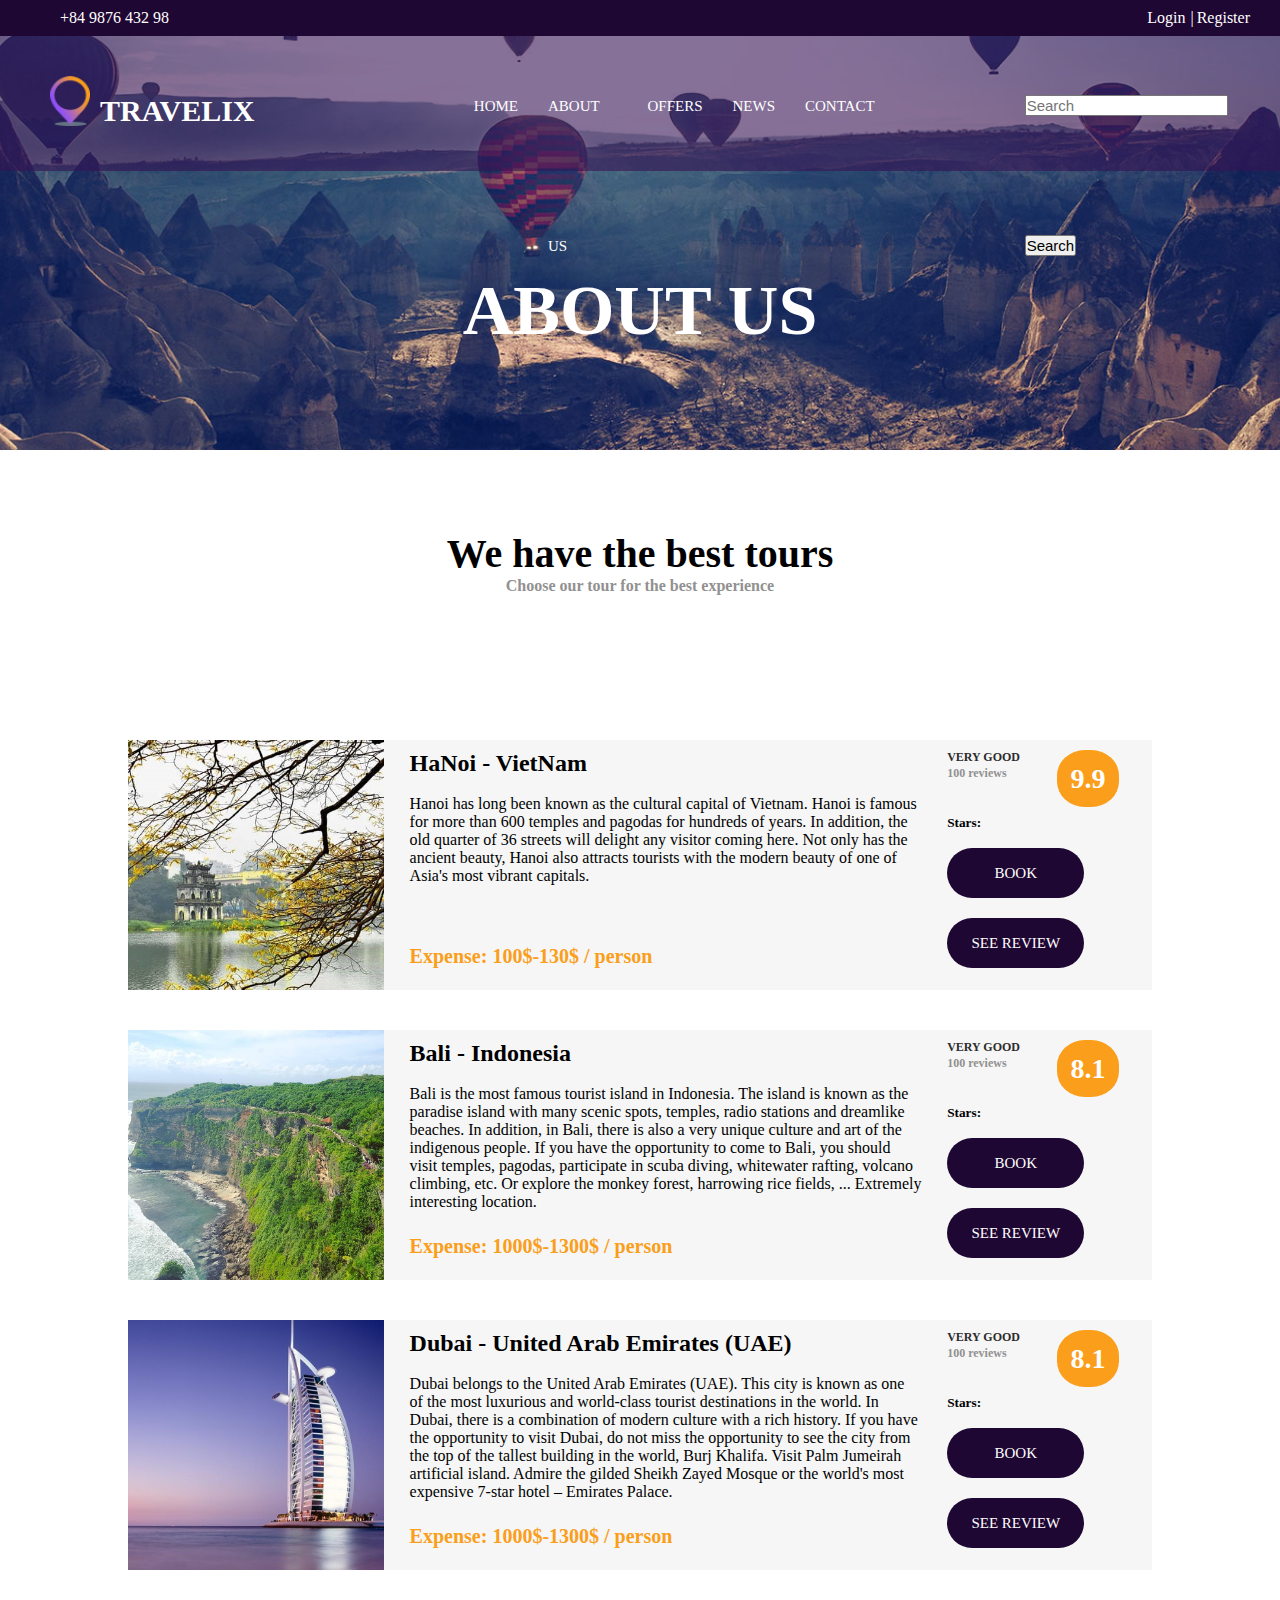
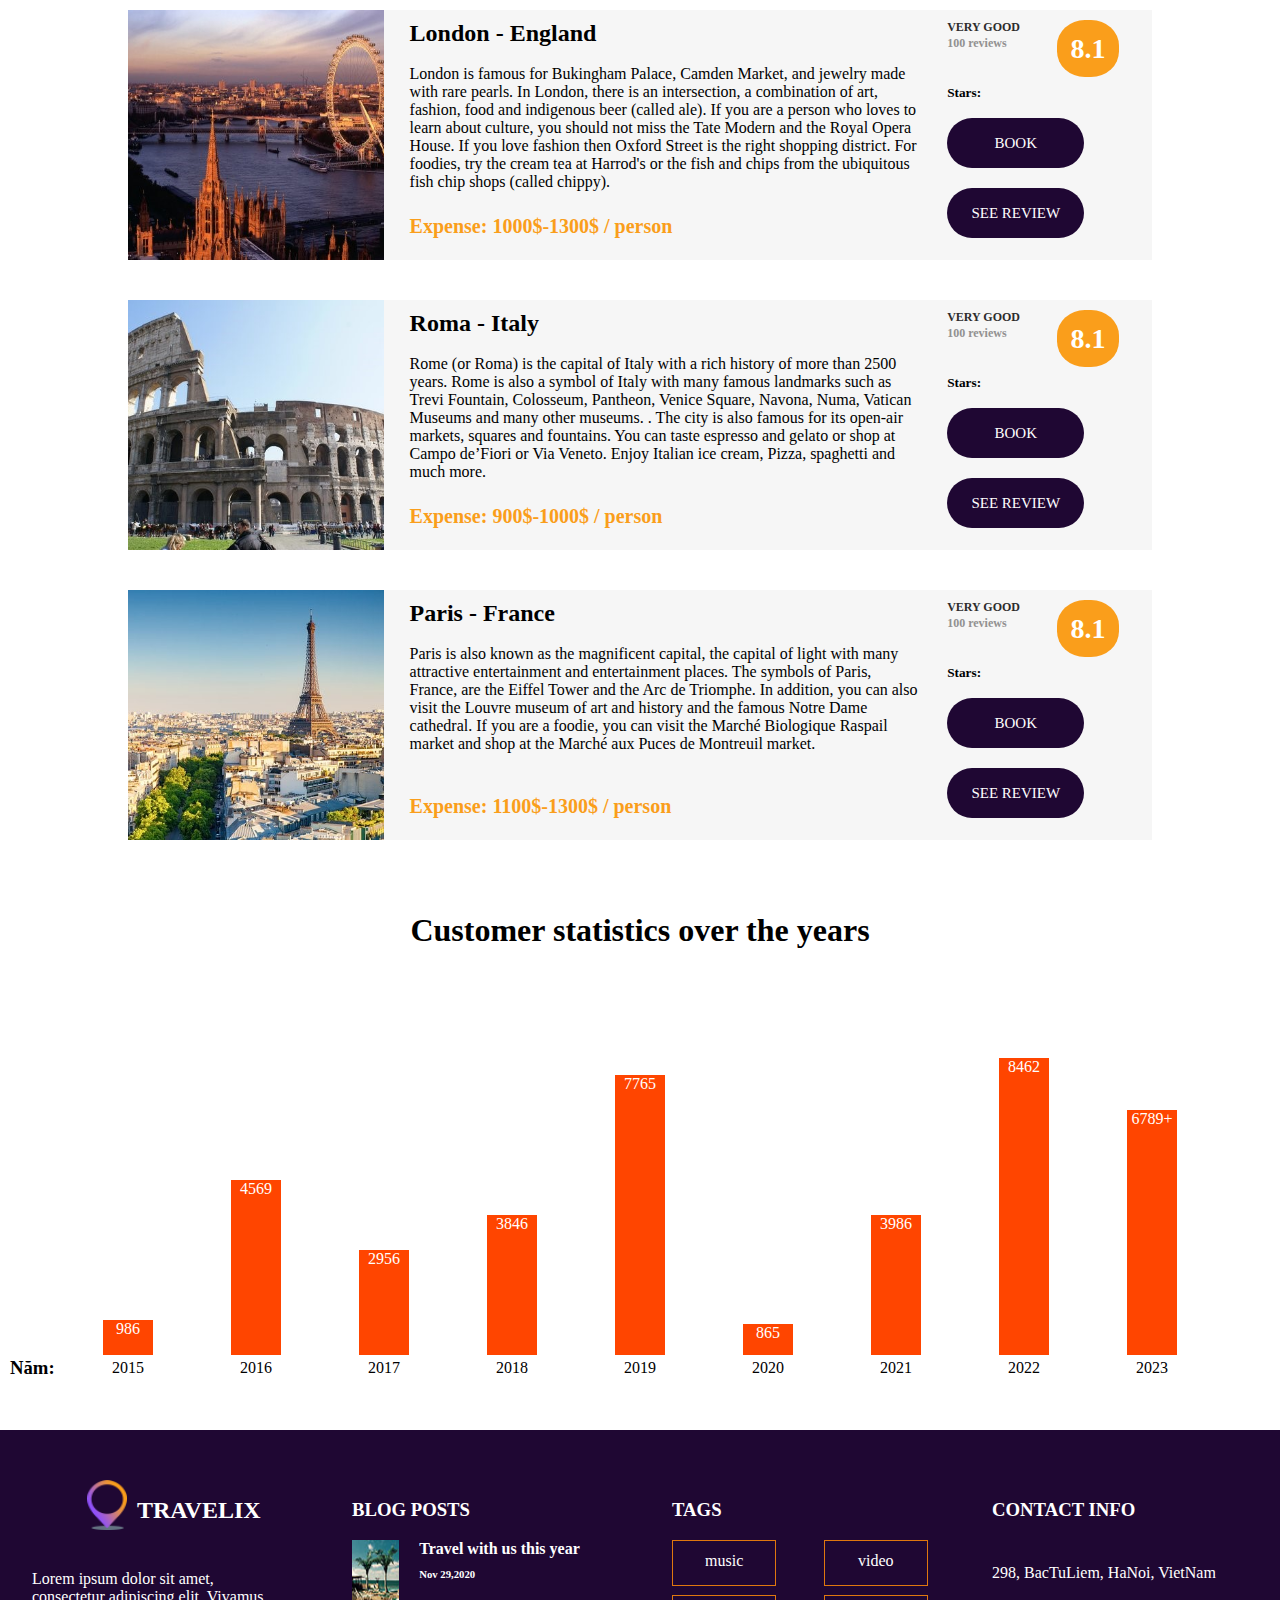
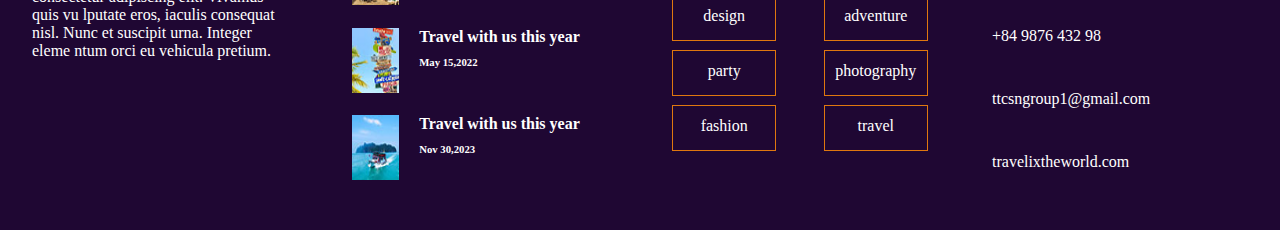
==== html/about.html @ b3f2b8ae "about" ====
<!DOCTYPE html>
<html lang="en">
<head>
    <meta charset="UTF-8">
    <meta http-equiv="X-UA-Compatible" content="IE=edge">
    <meta name="viewport" content="width=device-width, initial-scale=1.0">
	<link rel="stylesheet" href="../css/about.css">
	<link href="../fontawesome-free/css/all.min.css" rel="stylesheet">
    <title>About us</title>
</head>
<body>
	<div id="header">
		<div id="h1">

			<ul class="h11">
				<li><a href="#">+84 9876 432 98</a></li>
				<li><a href="#"><i class="fa-brands fa-facebook"></i></a></li>
				<li><a href="#"><i class="fa-brands fa-instagram"></i></a></li>
				<li><a href="#"><i class="fa-brands fa-youtube"></i></a></li>
			</ul>
			<ul class="h12">
				<li><a href="../html/login.html">Login</a></li>
				<p style="color: white; line-height: 35px; margin-left: 5px;">|</p>
				<li><a href="../html/register.html">Register</a></li>
			</ul>
			
        </div>
		
		<div id="h2">
			<div class="h21">
				<img style="width: 40px; height: 50px; float: left; margin:40px 10px 0px 50px;" src="../images/logo.png">
				<h1 style="color: white; font-size: 30px">TRAVELIX</h1>
			</div>
			<div class="h22">
				<ul>
					<li><a href="../html/index.html">HOME</a></li>
					<li><a href="../html/about.html">ABOUT US</a></li>
					<li><a href="../html/offers.html">OFFERS</a></li>
					<li><a href="../html/news.html">NEWS</a></li>
					<li><a href="../html/contact.html">CONTACT</a></li>
				</ul>
				<form style="margin-left: 150px; ">
					<input type="text" placeholder="Search" style="font-size: 15px">
					<input type="button" value="Search" style="font-size: 15px; ">
				</form>	
			</div>
		</div>
		<div id="h3">
			<h1 class="h31">ABOUT US</h1>
		</div>
		
		<div id="about_content">
			<div id="content1">
				<h1 style="text-align: center; padding-top: 80px; font-size: 40px;">We have the best tours</h1>
				<h4 style="text-align: center; color: #929191;">Choose our tour for the best  experience</h4>
			</div>
			
			
			
			
			<div class="content-item">
				<div class="item-img" style="background-image: url(../images/Hanoi.jpg);">	
				</div>
				<div class="item-content">
					<h2>HaNoi - VietNam</h2>
					<br>
					<p>Hanoi has long been known as the cultural capital of Vietnam. Hanoi is famous for more
						 than 600 temples and pagodas for hundreds of years. In addition, the old quarter of 36 streets
						 will delight any visitor coming here. Not only has the ancient beauty, Hanoi also attracts tourists with 
						 the modern beauty of one of Asia's most vibrant capitals.</p>
					<h3>Expense: 100$-130$ / person</h3>
				</div>	
				<div class="item-review">
					<div class="offers_reviews">
						<div class="offer_reviews_content">
							<div class="offer_reviews_title">very good</div>
							<div class="offer_reviews_subtitle">100 reviews</div>
						</div>
						<div class="offer_reviews_rating text-center">9.9</div>
					</div>
					<div class="offers_star">
						<h5>Stars: </h5>
						<i class="fa-solid fa-star"></i>
						<i class="fa-solid fa-star"></i>
						<i class="fa-solid fa-star"></i>
						<i class="fa-solid fa-star"></i>
						<i class="fa-regular fa-star"></i>
					</div>
					<div class="book_button">
						<a href="#">BOOK</a>
					</div>
					<div class="book_button">
						<a href="#" >SEE REVIEW</a>
					</div>
				</div>
			</div>

			<div class="content-item">
				<div class="item-img" style="background-image: url(../images/Bali.jpg);">
					
				</div>
				<div class="item-content">
					<h2>Bali - Indonesia</h2>
					<br>
					<p>Bali is the most famous tourist island in Indonesia. The island is known as the paradise island with many scenic spots, temples, radio stations and dreamlike beaches. In addition, in Bali, there is also a very unique culture and art of the indigenous people. If you have the opportunity to come to Bali, you should visit temples, pagodas, participate in scuba diving, whitewater rafting, volcano climbing, etc. Or explore the monkey forest, harrowing rice fields, ... Extremely interesting location.</p>
					
					<h3>Expense: 1000$-1300$ / person</h3>
				</div>	
				<div class="item-review">
					<div class="offers_reviews">
						<div class="offer_reviews_content">
							<div class="offer_reviews_title">very good</div>
							<div class="offer_reviews_subtitle">100 reviews</div>
						</div>
						<div class="offer_reviews_rating text-center">8.1</div>
					</div>
					<div class="offers_star">
						<h5>Stars: </h5>
						<i class="fa-solid fa-star"></i>
						<i class="fa-solid fa-star"></i>
						<i class="fa-solid fa-star"></i>
						<i class="fa-solid fa-star"></i>
						<i class="fa-regular fa-star"></i>
					</div>
					
		
					<div class="book_button">
						<a href="#">BOOK</a>
					</div>
					<div class="book_button">
						<a href="#" >SEE REVIEW</a>
					</div>
				</div>
			</div>
			
			<div class="content-item">
				<div class="item-img" style="background-image: url(../images/Dubai.jpg);">
					
				</div>
				<div class="item-content">
					<h2>Dubai - United Arab Emirates (UAE)</h2>
					<br>
					<p>Dubai belongs to the United Arab Emirates (UAE). This city is known as one of the most luxurious and world-class tourist destinations in the world. In Dubai, there is a combination of modern culture with a rich history. If you have the opportunity to visit Dubai, do not miss the opportunity to see the city from the top of the tallest building in the world, Burj Khalifa. Visit Palm Jumeirah artificial island. Admire the gilded Sheikh Zayed Mosque or the world's most expensive 7-star hotel – Emirates Palace.</p>
					
					<h3>Expense: 1000$-1300$ / person</h3>
				</div>	
				<div class="item-review">
					<div class="offers_reviews">
						<div class="offer_reviews_content">
							<div class="offer_reviews_title">very good</div>
							<div class="offer_reviews_subtitle">100 reviews</div>
						</div>
						<div class="offer_reviews_rating text-center">8.1</div>
					</div>
					<div class="offers_star">
						<h5>Stars: </h5>
						<i class="fa-solid fa-star"></i>
						<i class="fa-solid fa-star"></i>
						<i class="fa-solid fa-star"></i>
						<i class="fa-solid fa-star"></i>
						<i class="fa-regular fa-star"></i>
					</div>
					
		
					<div class="book_button">
						<a href="#">BOOK</a>
					</div>
					<div class="book_button">
						<a href="#" >SEE REVIEW</a>
					</div>
				</div>
			</div>
			
			
			<div class="content-item">
				<div class="item-img" style="background-image: url(../images/London.jpg);">
					
				</div>
				<div class="item-content">
					<h2>London - England</h2>
					<br>
					<p>London is famous for Bukingham Palace, Camden Market, and jewelry made with rare pearls. In London, there is an intersection, a combination of art, fashion, food and indigenous beer (called ale). If you are a person who loves to learn about culture, you should not miss the Tate Modern and the Royal Opera House. If you love fashion then Oxford Street is the right shopping district. For foodies, try the cream tea at Harrod's or the fish and chips from the ubiquitous fish chip shops (called chippy).</p>
					
					<h3>Expense: 1000$-1300$ / person</h3>
				</div>	
				<div class="item-review">
					<div class="offers_reviews">
						<div class="offer_reviews_content">
							<div class="offer_reviews_title">very good</div>
							<div class="offer_reviews_subtitle">100 reviews</div>
						</div>
						<div class="offer_reviews_rating text-center">8.1</div>
					</div>
					<div class="offers_star">
						<h5>Stars: </h5>
						<i class="fa-solid fa-star"></i>
						<i class="fa-solid fa-star"></i>
						<i class="fa-solid fa-star"></i>
						<i class="fa-solid fa-star"></i>
						<i class="fa-regular fa-star"></i>
					</div>
					
		
					<div class="book_button">
						<a href="#">BOOK</a>
					</div>
					<div class="book_button">
						<a href="#" >SEE REVIEW</a>
					</div>
				</div>
			</div>
			
			
			<div class="content-item">
				<div class="item-img" style="background-image: url(../images/Roma.jpg);">
					
				</div>
				<div class="item-content">
					<h2>Roma - Italy</h2>
					<br>
					<p>Rome (or Roma) is the capital of Italy with a rich history of more than 2500 years. Rome is also a symbol of Italy with many famous landmarks such as Trevi Fountain, Colosseum, Pantheon, Venice Square, Navona, Numa, Vatican Museums and many other museums. . The city is also famous for its open-air markets, squares and fountains. You can taste espresso and gelato or shop at Campo de’Fiori or Via Veneto. Enjoy Italian ice cream, Pizza, spaghetti and much more.</p>
					
					<h3>Expense: 900$-1000$ / person</h3>
				</div>	
				<div class="item-review">
					<div class="offers_reviews">
						<div class="offer_reviews_content">
							<div class="offer_reviews_title">very good</div>
							<div class="offer_reviews_subtitle">100 reviews</div>
						</div>
						<div class="offer_reviews_rating text-center">8.1</div>
					</div>
					<div class="offers_star">
						<h5>Stars: </h5>
						<i class="fa-solid fa-star"></i>
						<i class="fa-solid fa-star"></i>
						<i class="fa-solid fa-star"></i>
						<i class="fa-solid fa-star"></i>
						<i class="fa-regular fa-star"></i>
					</div>
					
		
					<div class="book_button">
						<a href="#">BOOK</a>
					</div>
					<div class="book_button">
						<a href="#" >SEE REVIEW</a>
					</div>
				</div>
			</div>
						
			<div class="content-item">
				<div class="item-img" style="background-image: url(../images/Paris.jpg);">
					
				</div>
				<div class="item-content">
					<h2>Paris - France</h2>
					<br>
					<p>Paris is also known as the magnificent capital, the capital of light with many attractive entertainment and entertainment places. The symbols of Paris, France, are the Eiffel Tower and the Arc de Triomphe. In addition, you can also visit the Louvre museum of art and history and the famous Notre Dame cathedral. If you are a foodie, you can visit the Marché Biologique Raspail market and shop at the Marché aux Puces de Montreuil market.</p>
					
					<h3>Expense: 1100$-1300$ / person</h3>
				</div>	
				<div class="item-review">
					<div class="offers_reviews">
						<div class="offer_reviews_content">
							<div class="offer_reviews_title">very good</div>
							<div class="offer_reviews_subtitle">100 reviews</div>
						</div>
						<div class="offer_reviews_rating text-center">8.1</div>
					</div>
					<div class="offers_star">
						<h5>Stars: </h5>
						<i class="fa-solid fa-star"></i>
						<i class="fa-solid fa-star"></i>
						<i class="fa-solid fa-star"></i>
						<i class="fa-solid fa-star"></i>
						<i class="fa-regular fa-star"></i>
					</div>
					
		
					<div class="book_button">
						<a href="#">BOOK</a>
					</div>
					<div class="book_button">
						<a href="#" >SEE REVIEW</a>
					</div>
				</div>
			</div>
		</div>
	
	
		<div id="about_statistics">
			<div class="about_statistics_title">
				<h1>Customer statistics over the years</h1>
			</div> 
			
			<div class="statistics">
				<div class="statistics_item" style="--height: 10%">986</div>
				<div class="statistics_item" style="--height: 50%">4569</div>
				<div class="statistics_item" style="--height: 30%">2956</div>
				<div class="statistics_item" style="--height: 40%">3846</div>
				<div class="statistics_item" style="--height: 80%">7765</div>
				<div class="statistics_item" style="--height: 9%">865</div>
				<div class="statistics_item" style="--height: 40%">3986</div>
				<div class="statistics_item" style="--height: 85%">8462</div>
				<div class="statistics_item" style="--height: 70%">6789+</div>
			</div>
			<div class="year">
				<h3>Năm: </h3>
				<div class="year_item">
					<div class="year_item1">2015</div>
					<div class="year_item1">2016</div>
					<div class="year_item1">2017</div>
					<div class="year_item1">2018</div>
					<div class="year_item1">2019</div>
					<div class="year_item1">2020</div>
					<div class="year_item1">2021</div>
					<div class="year_item1">2022</div>
					<div class="year_item1">2023</div>
				</div>
			</div>
		</div>
		
		<div id="footer">
		<div class="footer-about">
			<div class="footer-about-title">
				<img src="../images/logo.png" style="width: 40px; height: 50px; margin-right: 10px;">
				<h2>TRAVELIX</h2>
			</div>
			<p class="footer_about_text">Lorem ipsum dolor sit amet, consectetur adipiscing elit. Vivamus quis vu lputate eros, iaculis consequat nisl. Nunc et suscipit urna. Integer eleme ntum orci eu vehicula pretium.</p>
			<ul class="footer-about-list">
				<li><a href="#"><i class="fa-brands fa-facebook"></i></a></li>
				<li><a href="#"><i class="fa-brands fa-instagram"></i></a></li>
				<li><a href="#"><i class="fa-brands fa-youtube"></i></a></li>
			</ul>
		</div>
		
		<div class="footer-blog">
			<div class="footer-blog-title">
				<h3>BLOG POSTS</h3>
			</div>
			<div class="footer-blog-content">
				<div class="footer-blog-content1">
					<div class=footer-blog-content1-img>
						<img src="../images/footer_blog_1.jpg">
					</div>
					<div class="footer-blog-content11">
						<h4>Travel with us this year</h4>
						<h6>Nov 29,2020</h6>
					</div>
				</div>
				<div class="footer-blog-content1">
					<div class=footer-blog-content1-img>
						<img src="../images/footer_blog_2.jpg">
					</div>
					<div class="footer-blog-content11">
						<h4>Travel with us this year</h4>
						<h6>May 15,2022</h6>
					</div>
				</div>
				<div class="footer-blog-content1">
					<div class=footer-blog-content1-img>
						<img src="../images/footer_blog_3.jpg">
					</div>
					<div class="footer-blog-content11">
						<h4>Travel with us this year</h4>
						<h6>Nov 30,2023</h6>
					</div>
				</div>
			</div>
		</div>
		
		<div class="footer-tags">
			<div class="footer-tags-title">
				<h3>TAGS</h3>
			</div>
			<div class="footer-tags-content">
				<div class="footer-tags-content1">
					<p>music</p>
				</div>
				<div class="footer-tags-content1">
					<p>video</p>
				</div>
				<div class="footer-tags-content1">
					<p>design</p>
				</div>
				<div class="footer-tags-content1">
					<p>adventure</p>
				</div>
				<div class="footer-tags-content1">
					<p>party</p>
				</div>
				<div class="footer-tags-content1">
					<p>photography</p>
				</div>
				<div class="footer-tags-content1">
					<p>fashion</p>
				</div>
				<div class="footer-tags-content1">
					<p>travel</p>
				</div>
			</div>
		</div>
	
		<div class="footer-contact">
			<div class="footer-contact-title">
				<h3>CONTACT INFO</h3>
			</div>
			
			<div class="footer-contact-content">
				<ul>
					<li><a href="#"><i class="fa-solid fa-location-dot"></i> 298, BacTuLiem, HaNoi, VietNam</a></li>
					<li><a href="#"><i class="fa-solid fa-phone"></i> +84 9876 432 98</a></li>
					<li><a href="#"><i class="fa-solid fa-envelopes-bulk"></i> ttcsngroup1@gmail.com</a></li>
					<li><a href="#"><i class="fa-regular fa-globe"></i> travelixtheworld.com</a></li>
				</ul>
			</div>
		</div>
	</div>
		
	</div>
</body>
</html>
---- css/about.css ----
@charset "utf-8";
/* CSS Document */

* {
    margin: 0px;
    padding: 0px;
}

#header {
    width: 100%;
    height: 450px;
    background-image: url("../images/about_background.jpg");
    background-repeat: no-repeat;
    background-size: cover;
    background-position: center;
    margin-bottom: 50px;
}

#h1 {
    width: 100%;
    height: 8%;
    background-color: #1f0733;
    display: flex;
    justify-content: space-between;
}

.h11 {
    display: flex;
    margin-left: 30px;
}

.h12 {
    display: flex;
    margin-right: 30px;
}

.h11 li {
    margin-left: 30px;
    list-style-type: none;
    line-height: 35px;
}

.h12 li {
    text-decoration: none;
    line-height: 35px;
    margin-left: 3px;
    list-style-type: none;
}

#h1 li a {
    color: white;
    text-decoration: none;
}

#h2 {
    width: 100%;
    height: 30%;
    background-color: rgba(54, 19, 84, 0.6);
    display: flex;

}

.h21 {
    width: 35%;
    height: 100%;
    line-height: 150px;
}

.h22 {
    with: 65%;
    height: 100%;
    display: flex;
    line-height: 140px;
    font-size: 15px;
}

.h22 ul {
    display: flex;
    /*	margin-left: 50px;*/
    justify-content: space-around;
}

.h22 ul li {
    list-style-type: none;
    margin-left: 30px;
    /*	width: 100px;*/
}

.h22 ul li a {
    text-decoration: none;
    color: white;
}

.h22 ul li a:hover {
    text-decoration: underline;
    text-decoration-color: yellow;
    text-decoration-thickness: 5px;
}

#h1 ul li a:hover {
    color: #DE6B0E;
}

#h3 {
    width: 100%;
    height: 62%;
    color: white;
    display: grid;
    place-items: center;
}

.h31 {
    text-align: center;

    font-size: 70px;
}


#about_content {
    width: 100%;
}

#content1 {
    width: 100%;
    height: 290px;

}


.content-item {
    width: 80%;
    height: 250px;
    margin: auto;
    margin-bottom: 40px;
    display: flex;
    background-color: rgba(246, 246, 246, 1.00);
    justify-content: space-between;
}

.item-img {
    width: 25%;
    height: 100%;
    background-size: cover;
    background-repeat: no-repeat;
    background-position: center;
}

.item-content {
    width: 50%;
    height: 100%;
    margin-top: 10px;
}

.item-content p {
    width: 100%;
    height: 60%;
}

.item-content h3 {
    color: #fa9e1b;
    font-size: 20px;
}

.item-review {
    width: 20%;
    height: 100%;
    margin-top: 10px;
}

.offers_reviews {
    width: 100%;
    height: 20%;
    display: flex;
}

.offer_reviews_content {
    display: inline-block;
    vertical-align: middle;
    margin-right: 37px;
}

.offer_reviews_title {
    font-size: 12px;
    font-weight: 700;
    color: #2d2c2c;
    text-transform: uppercase;
}

.offer_reviews_subtitle {
    font-size: 12px;
    font-weight: 600;
    color: #929191;
    margin-top: 1px;
}

.offer_reviews_rating {
    display: inline-block;
    width: 62px;
    height: 57px;
    font-size: 28px;
    font-weight: 700;
    color: #FFFFFF;
    line-height: 57px;
    background: #fa9e1b;
    vertical-align: middle;
    text-align: center;
    border-radius: 45%;
}

.offers_star {
    color: #eda84a;
    display: flex;
    width: 100%;
    height: 5%;
    margin-top: 15px;
}

.offers_star h5 {
    color: black;
}

.book_button {
    width: 67%;
    height: 20%;
    background-color: #1f0733;
    border-radius: 50px;
    margin-top: 20px;
    text-align: center;
}

.book_button a {
    color: white;
    line-height: 50px;
    font-size: 15px;
    text-decoration: none;
}

.book_button:hover {
    background-color: rgba(54, 19, 84, 0.6);
}









#about_statistics {
    width: 100%;
    height: 500px;

    margin-bottom: 50px;
}

.about_statistics_title {
    width: 100%;
    height: 25%;

    text-align: center;
    line-height: 100px;

}

.statistics {
    width: 90%;
    margin: auto;
    height: 70%;
    display: flex;
    justify-content: space-around;
    align-items: flex-end;
}

.statistics_item {
    width: 50px;
    height: var(--height);
    background-color: orangered;
    text-align: center;
    color: white;
}

.year {
    width: 100%;
    height: 5%;

    line-height: 25px;
    display: flex;

}

.year h3 {
    height: 100%;
    width: 5%;
    padding-left: 10px;
    box-sizing: border-box;
}

.year_item {
    display: flex;
    justify-content: space-around;
    width: 90%;

}

.year_item1 {
    height: 100%;
    width: 50px;
    text-align: center;
}

#footer {
    width: 100%;
    height: 400px;
    background-color: #1f0733;
    display: flex;
    justify-content: space-around;
    align-items: center;
}

.footer-about {
    width: 20%;
    height: 300px;
    /*	background-color: chartreuse;*/
}

.footer-about-title {
    width: 100%;
    height: 60px;
    /*	background-color: aqua;*/
    display: flex;
    line-height: 60px;
    padding-left: 55px;
    box-sizing: border-box;
    color: white;
}

.footer_about_text {
    width: 100%;
    height: 180px;
    /*	background-color: blanchedalmond;*/
    box-sizing: border-box;
    padding-top: 30px;
    color: white;
}

.footer-about-list {
    list-style-type: none;
    display: flex;
    line-height: 60px;
    justify-content: space-around;
    font-size: 20px;

}

.footer-about-list a {
    color: white;
}

.footer-about-list a:hover {
    color: #DF770F;
}

.footer-blog {
    width: 20%;
    height: 300px;
}

.footer-blog-title {
    width: 100%;
    height: 60px;
}

.footer-blog-title h3 {
    color: white;
    line-height: 60px;
}

.footer-blog-content {
    width: 100%;
    height: 220px;

}

.footer-blog-content1 {
    width: 100%;
    height: 65px;
    display: flex;
    margin-bottom: 22.5px;
}

.footer-blog-content1-img {
    width: 20%;
    height: 100%;
}

.footer-blog-content1-img img {
    background-size: cover;
    width: 100%;
    height: 100%;
    background-repeat: no-repeat;
}

.footer-blog-content11 {
    width: 80%;
    height: 100%;
    margin-left: 20px;
    color: white;
}

.footer-blog-content11 h4 {
    margin-bottom: 10px;
}

.footer-blog-content11 h4:hover {
    color: #DF770F;
}

.footer-tags {
    width: 20%;
    height: 300px;
}

.footer-tags-title {
    width: 100%;
    height: 60px;
}

.footer-tags-title h3 {
    color: white;
    line-height: 60px;
}

.footer-tags-content {
    width: 100%;
    height: 220px;
    display: flex;
    flex-wrap: wrap;
    justify-content: space-between;
    color: white;
}

.footer-tags-content1 {
    width: 40%;
    height: 20%;
    text-align: center;
    line-height: 250%;
    border: solid 1.5px #DF770F;
}

.footer-tags-content div:hover {
    background-color: #DF770F;
    /*	color: #DF770F;*/
}

.footer-contact {
    width: 20%;
    height: 300px;

}

.footer-contact-title {
    width: 100%;
    height: 60px;

}

.footer-contact-title h3 {
    line-height: 60px;
    color: white;
}

.footer-contact-content ul {}

.footer-contact-content ul li {
    list-style-type: none;
}

.footer-contact-content ul li a {
    text-decoration: none;
    line-height: 60px;
    color: white;
}

.footer-contact-content ul li a:hover {
    color: #DF770F;
}

.footer-contact-content ul li a i {
    font-size: 25px;
    color: #DF770F;
}
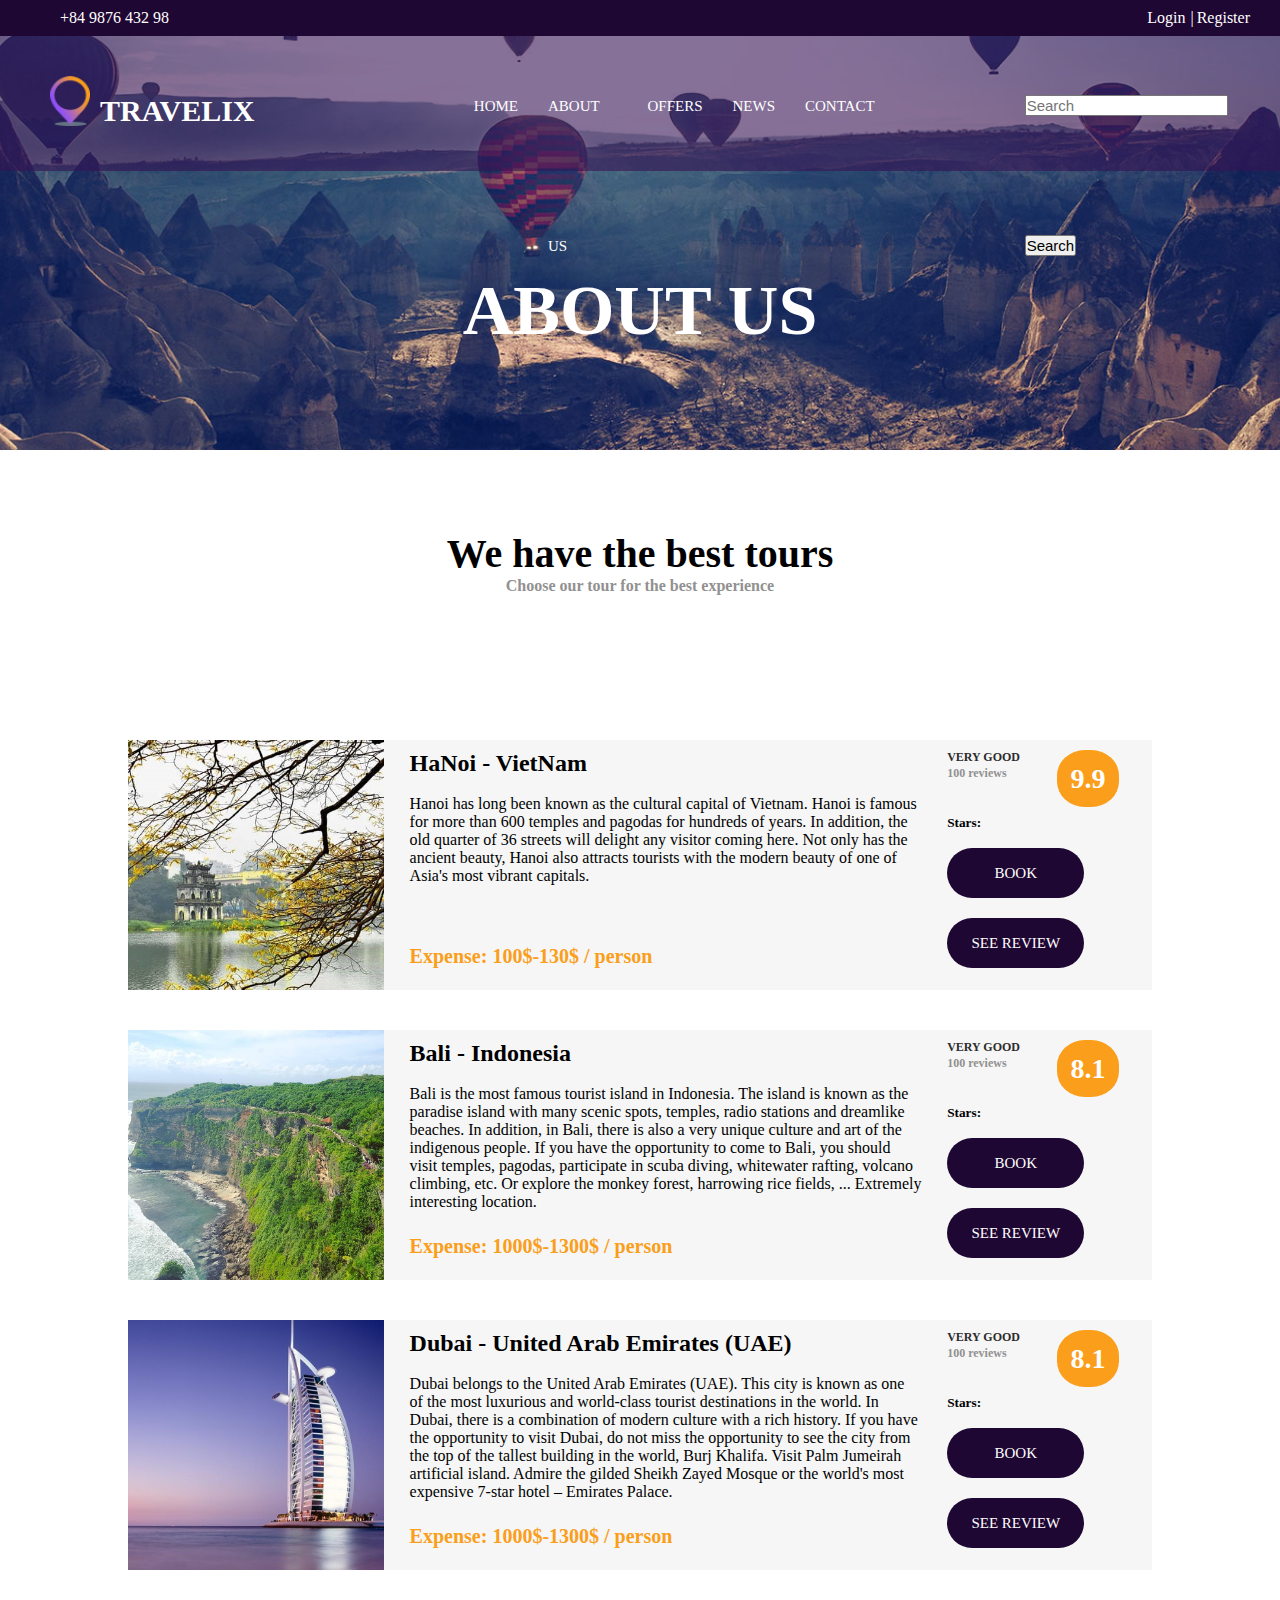
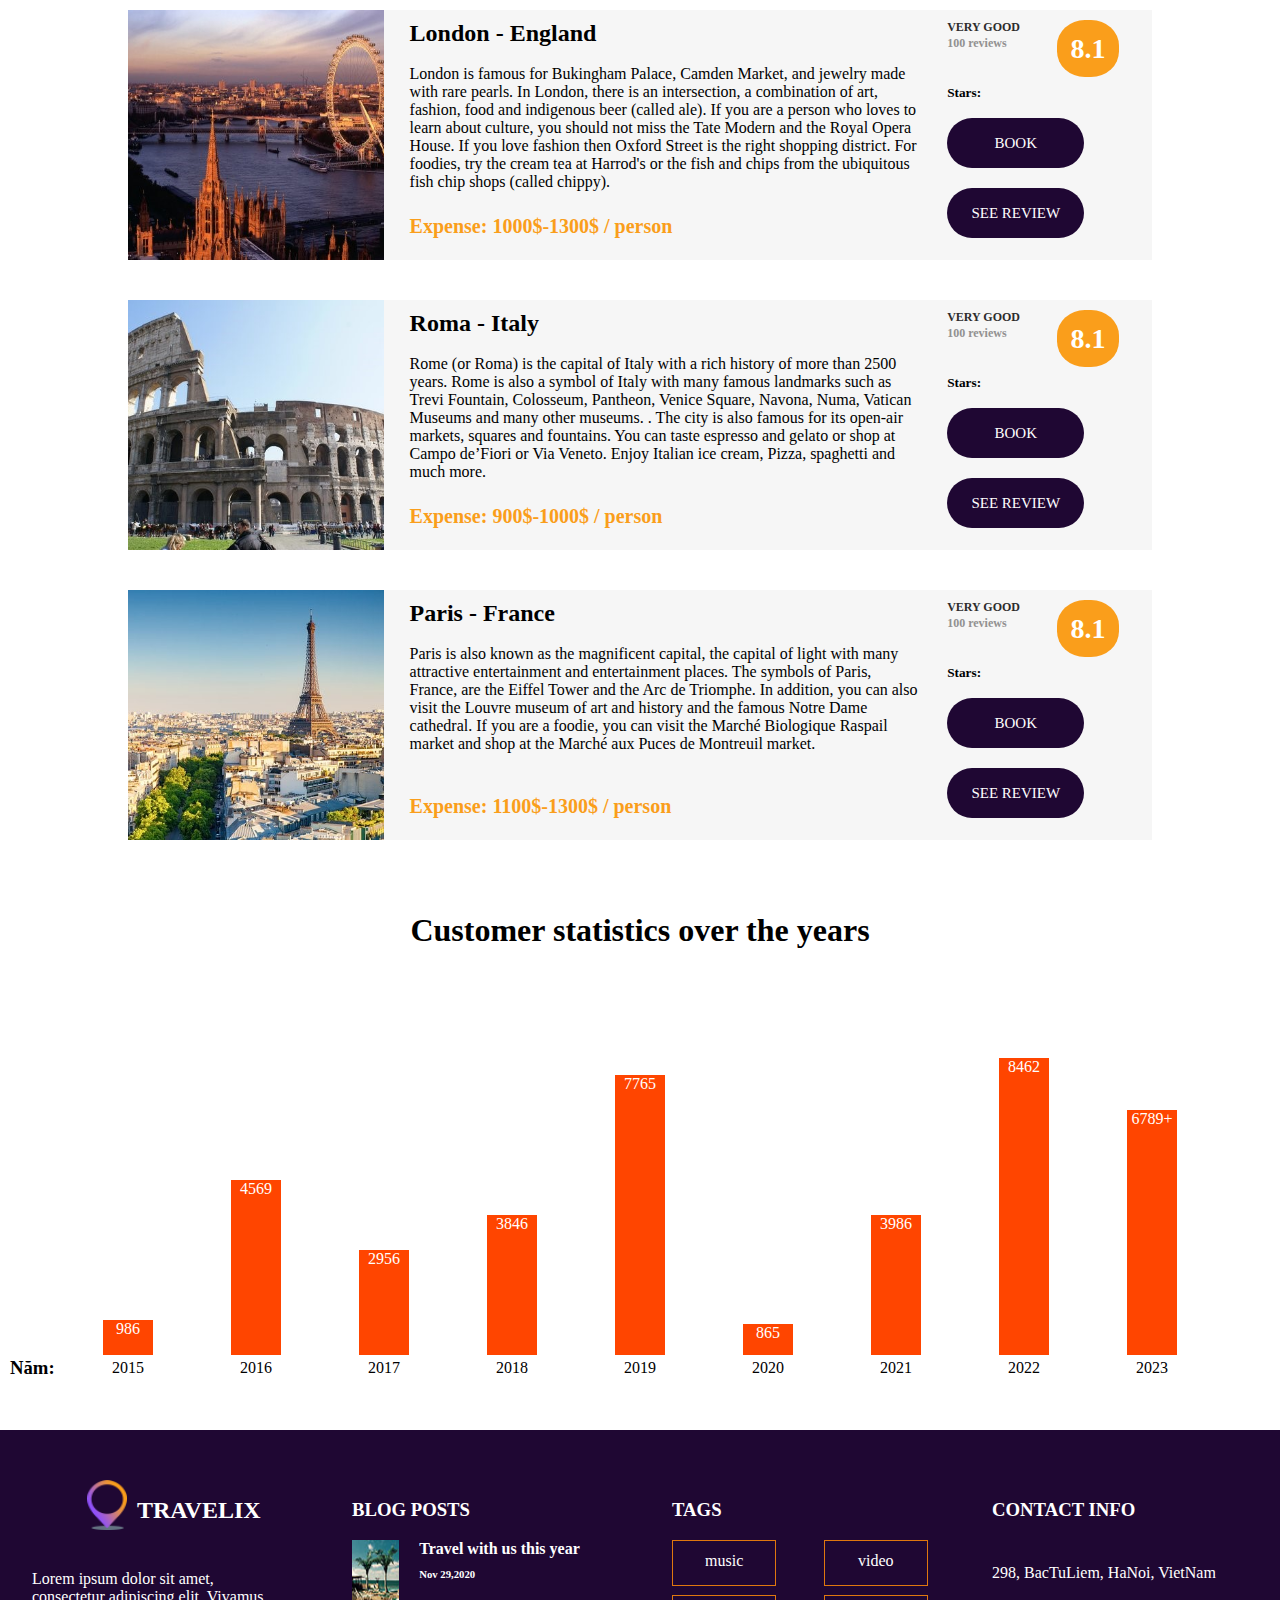
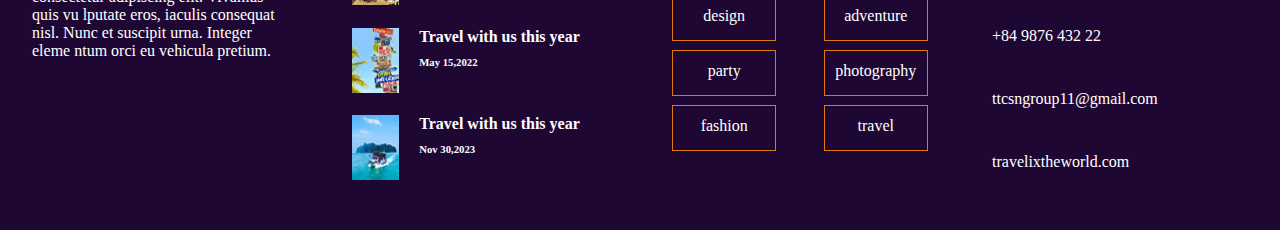
==== commit 8ed5b018: "redo" ====
--- a/html/about.html
+++ b/html/about.html
@@ -410,8 +410,8 @@
 			<div class="footer-contact-content">
 				<ul>
 					<li><a href="#"><i class="fa-solid fa-location-dot"></i> 298, BacTuLiem, HaNoi, VietNam</a></li>
-					<li><a href="#"><i class="fa-solid fa-phone"></i> +84 9876 432 98</a></li>
-					<li><a href="#"><i class="fa-solid fa-envelopes-bulk"></i> ttcsngroup1@gmail.com</a></li>
+					<li><a href="#"><i class="fa-solid fa-phone"></i> +84 9876 432 22</a></li>
+					<li><a href="#"><i class="fa-solid fa-envelopes-bulk"></i> ttcsngroup11@gmail.com</a></li>
 					<li><a href="#"><i class="fa-regular fa-globe"></i> travelixtheworld.com</a></li>
 				</ul>
 			</div>
